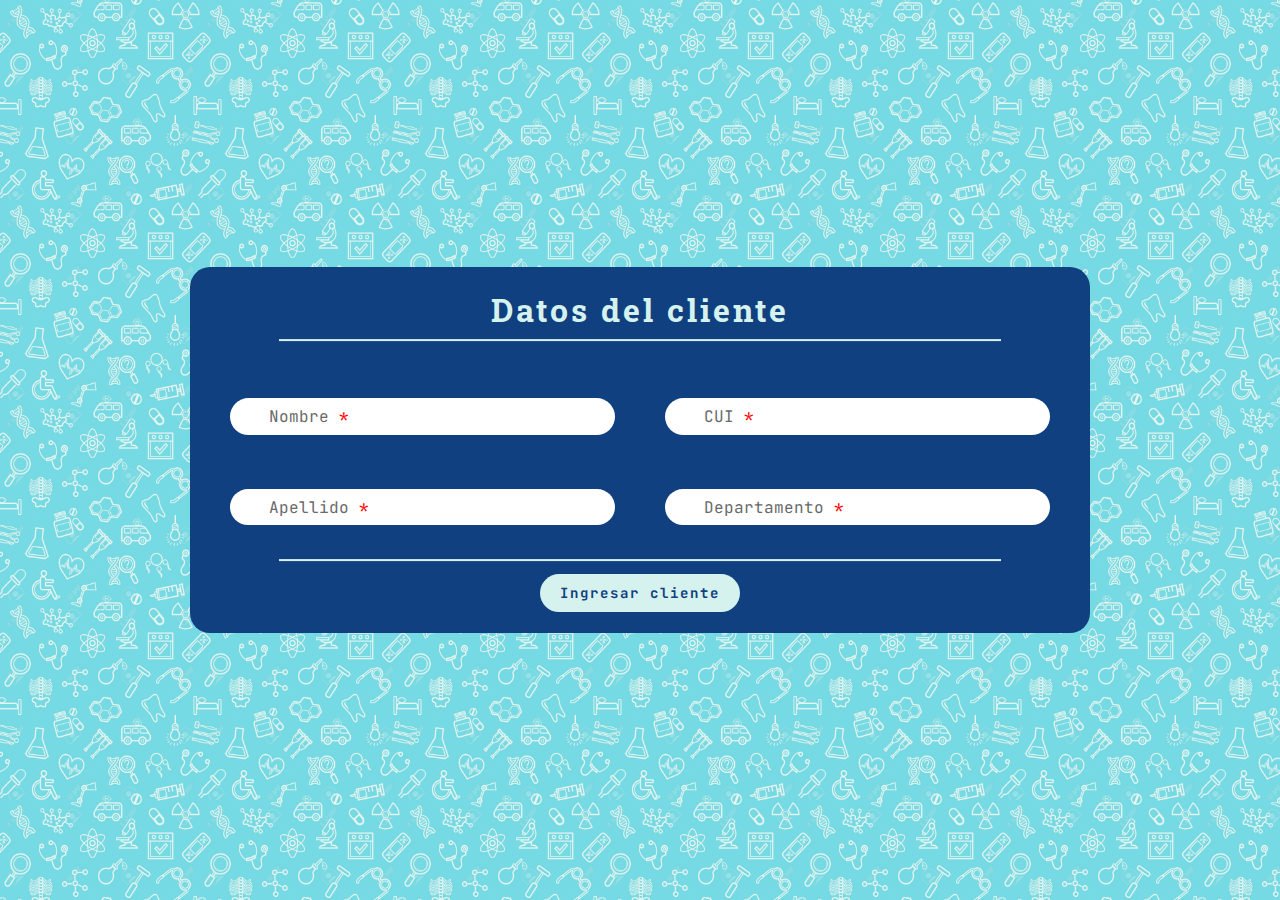
==== html/ingresos.html @ 1117074c "Terminado ingresos" ====
<html lang="en">

<head>
    <meta charset="UTF-8">
    <meta http-equiv="X-UA-Compatible" content="IE=edge">
    <meta name="viewport" content="width=device-width, initial-scale=1.0">
    <title>Ingreso de Pacientes</title>
    <link rel="stylesheet" href="./../css/style.css">
</head>

<body>
    <div id="ingreso" class="center">
        <h1 class="title text-celeste">Datos del cliente</h1>

        <hr>

        <form class="col fill">
            <div class="double-col">
                <div class="col">
                    <div class="row">
                        <input type="text" name="nombre-c" id="nombre-c" required>
                        <label for="nombre-c" class="animated-up required">Nombre</label>
                    </div>

                    <div class="row">
                        <input type="text" name="apellido-c" id="apellido-c" required>
                        <label for="apellido-c" class="animated-up required">Apellido</label>
                    </div>
                </div>

                <div class="col">
                    <div class="row">
                        <input type="number" name="cui" id="cui" required>
                        <label for="cui" class="animated-up required">CUI</label>
                    </div>

                    <div class="row">
                        <input type="text" name="depto" id="depto" required>
                        <label for="depto" class="animated-up required">Departamento</label>
                    </div>
                </div>
            </div>

            <hr>

            <input type="button" id="ingresar-btn" class="btn primary-btn print-cliente" value="Ingresar cliente">
        </form>
    </div>

    <script src="./../js/script.js"></script>
</body>

</html>
---- css/style.css ----
@import url("https://fonts.googleapis.com/css2?family=JetBrains+Mono&display=swap");
@import url("https://fonts.googleapis.com/css2?family=JetBrains+Mono&family=Roboto+Slab&display=swap");
body {
  position: relative;
  font-family: "JetBrains Mono", sans-serif;
  background-size: 200px 200px;
  background-image: url("./../images/background.png");
}

hr {
  width: 80%;
  height: 0;
  border: 1px solid #d5f2ee;
}

#login, #sign-up, #ingreso {
  height: fit-content;
  background: #104080;
  border-radius: 20px;
}

#login {
  width: 40vw;
  max-width: 450px;
  min-width: 350px;
}

#sign-up, #ingreso {
  width: 80vw;
  max-width: 900px;
  min-width: 350px;
}

.title {
  text-align: center;
  font-family: "Roboto Slab", sans-serif;
  margin-bottom: 0;
  letter-spacing: 3px;
}

.text-celeste {
  color: #d5f2ee;
}

div.center {
  transform: translate(-50%, -50%);
  position: absolute;
  left: 50%;
  top: 50%;
}

.double-col {
  flex: 1 1 0;
  width: 100%;
  height: fit-content;
  display: flex;
  padding: 0 15px;
  box-sizing: border-box;
  align-items: center;
  flex-direction: row;
  justify-content: center;
}
@media (max-width: 767px) {
  .double-col {
    flex-direction: column;
  }
}

.col {
  flex: 1 1 0;
  width: 100%;
  height: fit-content;
  display: flex;
  padding: 10px 25px;
  box-sizing: border-box;
  align-items: center;
  flex-direction: column;
  justify-content: center;
}
.col.fill {
  width: 100%;
  padding: 0;
}
.col > a.btn {
  text-decoration: none;
}
.col > .btn {
  width: fit-content;
  margin: 5px auto;
  border: 0;
  display: block;
  font-size: 14px;
  background: #d5f2ee;
  font-weight: bold;
  font-family: "JetBrains Mono", sans-serif;
  border-radius: 20px;
  letter-spacing: 2px;
}
.col > .btn:hover {
  text-decoration: underline;
}
.col > .btn.primary-btn {
  color: #104080;
  padding: 10px 20px;
}
.col > .btn.primary-btn:active {
  color: white;
  border: 2px solid #d5f2ee;
  padding: 8px 18px;
  background: #104080;
}
.col > .btn.primary-btn:hover:not(:active) {
  background: white;
}
.col > .btn.secondary-btn {
  color: #d5f2ee;
  padding: 5px 15px;
  background: #104080;
}
.col > .btn.secondary-btn:active {
  color: #104080;
  background: white;
}
.col > .btn.secondary-btn:hover:not(:active) {
  color: white;
}
.col > .row {
  width: 100%;
  height: 2.3em;
  position: relative;
  margin: 10% 0 4%;
}
.col > .row > label, .col > .row > .animated-up {
  left: 10%;
  height: 100%;
  display: flex;
  position: absolute;
  transform: translateY(-50%);
  align-items: center;
}
.col > .row > label.required::after, .col > .row > .animated-up.required::after {
  left: 10px;
  color: red;
  content: "*";
  position: relative;
}
.col > .row > label:not(.animated-up) {
  top: -40%;
  color: white;
}
.col > .row > .animated-up {
  top: 50%;
  color: dimgray;
}
.col > .row > input:not(.btn) {
  width: 100%;
  border: 0;
  height: 100%;
  padding: 0 2em;
  border-radius: 20px;
}
.col > .row > input:not(.btn):hover {
  background: lightgray;
}
.col > .row > input:not(.btn):focus {
  background: lightgray;
}
.col > .row > input:not(.btn):focus + .animated-up {
  top: -50%;
  color: white;
  border: 0;
  animation: move-label 0.35s ease-in-out;
}

input.rotate:not(:focus) {
  animation: shake 0.1s linear 0s 3;
}

@keyframes shake {
  0% {
    transform: rotate(0);
  }
  25% {
    transform: rotate(1deg);
  }
  75% {
    transform: rotate(-1deg);
  }
  100% {
    transform: rotate(0deg);
  }
}
@keyframes move-label {
  from {
    color: dimgray;
    top: 50%;
  }
  to {
    color: white;
    top: -50%;
  }
}

/*# sourceMappingURL=style.css.map */
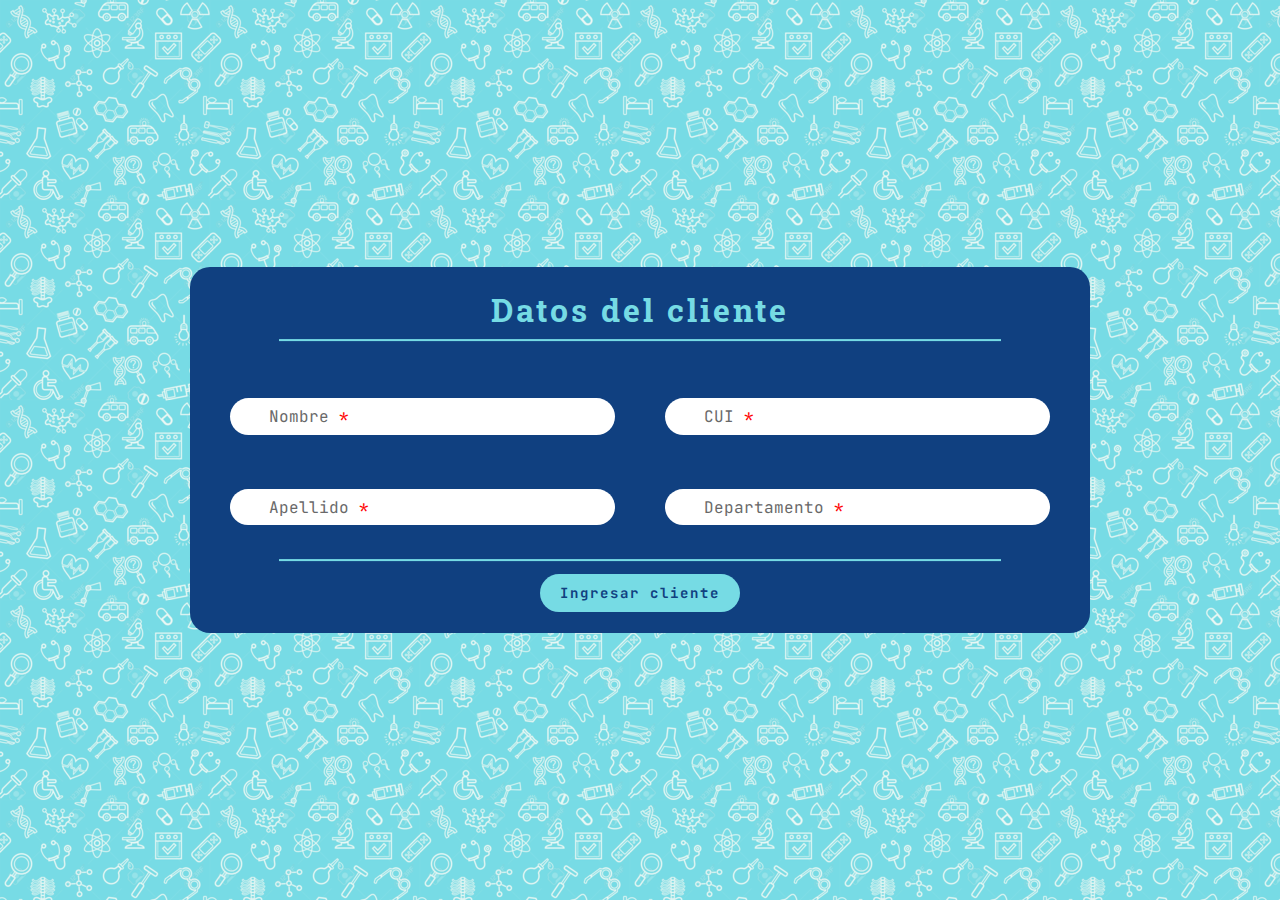
==== commit 10a5da8b: "Quick fixes" ====
--- a/html/ingresos.html
+++ b/html/ingresos.html
@@ -1,4 +1,4 @@
-<html lang="en">
+<html lang="es">
 
 <head>
     <meta charset="UTF-8">
@@ -9,7 +9,7 @@
 </head>
 
 <body>
-    <div id="ingreso" class="center">
+    <div id="ingreso" class="center card">
         <h1 class="title text-celeste">Datos del cliente</h1>
 
         <hr>
--- a/css/style.css
+++ b/css/style.css
@@ -3,17 +3,18 @@
 body {
   position: relative;
   font-family: "JetBrains Mono", sans-serif;
-  background-size: 200px 200px;
+  background-size: 210px 200px;
   background-image: url("./../images/background.png");
+  background-color: #76dbe4;
 }
 
 hr {
   width: 80%;
   height: 0;
-  border: 1px solid #d5f2ee;
-}
-
-#login, #sign-up, #ingreso {
+  border: 1px solid #76dbe4;
+}
+
+.card {
   height: fit-content;
   background: #104080;
   border-radius: 20px;
@@ -39,7 +40,7 @@
 }
 
 .text-celeste {
-  color: #d5f2ee;
+  color: #76dbe4;
 }
 
 div.center {
@@ -90,7 +91,7 @@
   border: 0;
   display: block;
   font-size: 14px;
-  background: #d5f2ee;
+  background: #76dbe4;
   font-weight: bold;
   font-family: "JetBrains Mono", sans-serif;
   border-radius: 20px;
@@ -105,7 +106,7 @@
 }
 .col > .btn.primary-btn:active {
   color: white;
-  border: 2px solid #d5f2ee;
+  border: 2px solid #76dbe4;
   padding: 8px 18px;
   background: #104080;
 }
@@ -113,7 +114,7 @@
   background: white;
 }
 .col > .btn.secondary-btn {
-  color: #d5f2ee;
+  color: #76dbe4;
   padding: 5px 15px;
   background: #104080;
 }
